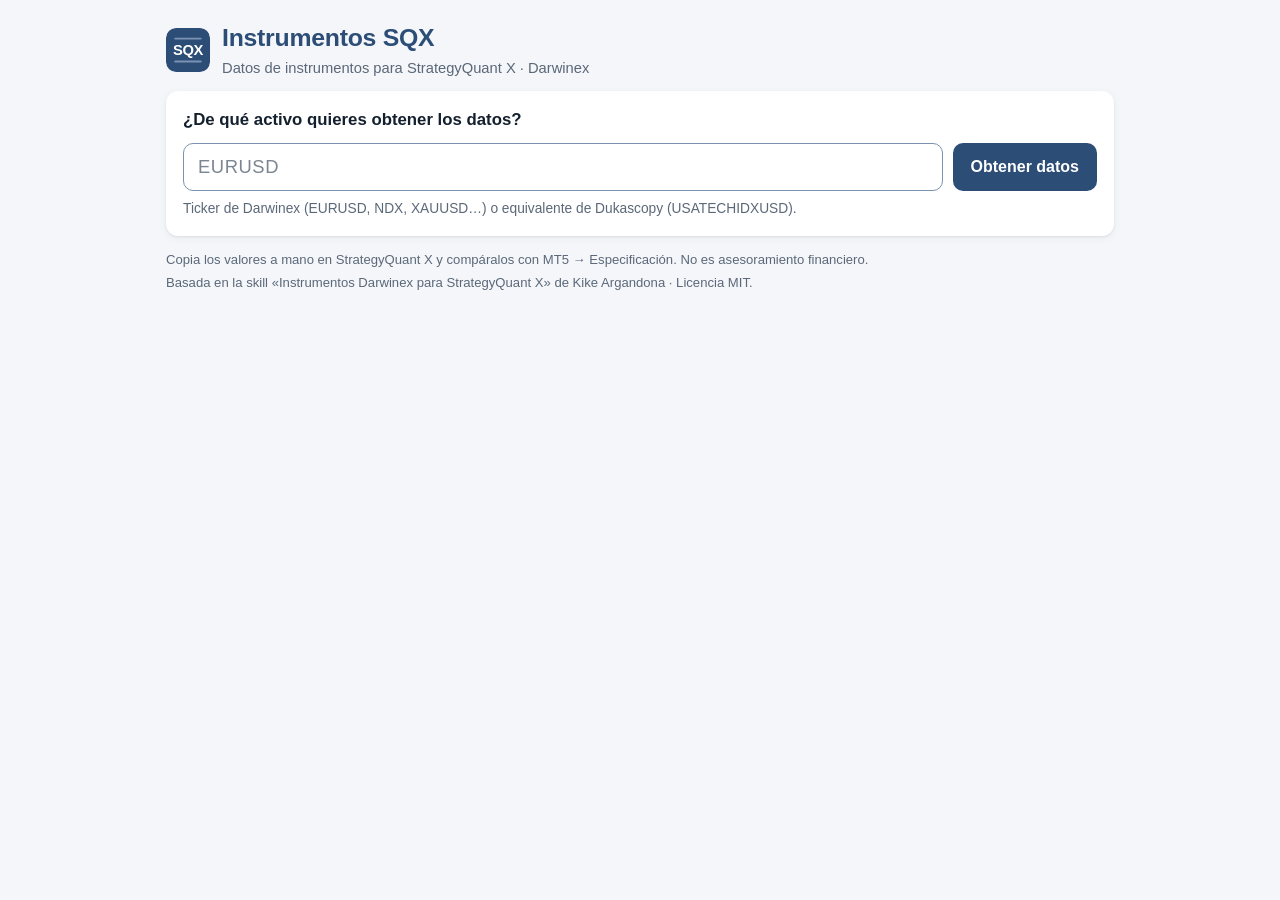
==== app/web/index.html @ 7d5362de "Aplicación independiente «Instrumentos SQX» (PWA + servidor Python) - app/: web instalable para móvi" ====
<!doctype html>
<html lang="es">
<head>
  <meta charset="utf-8">
  <meta name="viewport" content="width=device-width, initial-scale=1, viewport-fit=cover">
  <title>Instrumentos SQX</title>
  <meta name="description" content="Datos de instrumentos de Darwinex para StrategyQuant X, con fuentes, fechas y PDF.">
  <meta name="theme-color" content="#2C4D76">
  <meta name="application-name" content="Instrumentos SQX">
  <meta name="apple-mobile-web-app-title" content="Instrumentos SQX">
  <meta name="apple-mobile-web-app-capable" content="yes">
  <meta name="mobile-web-app-capable" content="yes">
  <meta name="apple-mobile-web-app-status-bar-style" content="default">
  <link rel="manifest" href="manifest.webmanifest">
  <link rel="icon" href="iconos/icono.svg" type="image/svg+xml">
  <link rel="icon" href="iconos/icono-192.png" type="image/png" sizes="192x192">
  <link rel="apple-touch-icon" href="iconos/apple-touch-icon.png">
  <link rel="stylesheet" href="estilos.css">
  <script src="app.js" defer></script>
</head>
<body>
  <header class="cabecera">
    <img class="logo" src="iconos/icono.svg" alt="" width="44" height="44">
    <div>
      <h1>Instrumentos SQX</h1>
      <p class="sub">Datos de instrumentos para StrategyQuant X · Darwinex</p>
    </div>
  </header>

  <main>
    <form id="consulta" class="tarjeta consulta" autocomplete="off" novalidate>
      <label for="simbolo">¿De qué activo quieres obtener los datos?</label>
      <div class="fila-consulta">
        <input id="simbolo" name="simbolo" type="text" placeholder="EURUSD" maxlength="40"
               autocapitalize="characters" autocorrect="off" spellcheck="false" enterkeyhint="search">
        <button id="obtener" type="submit">Obtener datos</button>
      </div>
      <p class="ayuda">Ticker de Darwinex (EURUSD, NDX, XAUUSD…) o equivalente de Dukascopy (USATECHIDXUSD).</p>
    </form>

    <section id="mensaje" aria-live="polite"></section>

    <section id="resultado" hidden>
      <div id="estado" class="tarjeta estado"></div>

      <div class="acciones">
        <button id="descargar" type="button" class="principal">Descargar PDF</button>
      </div>

      <div class="tarjeta">
        <h2>Perfil y cuenta</h2>
        <p id="perfil" class="perfil"></p>
      </div>

      <div class="tarjeta">
        <h2>1. Configuración principal del instrumento</h2>
        <div id="tabla1"></div>
      </div>

      <div class="tarjeta">
        <h2>2. Comisiones, swaps y rollover</h2>
        <div id="tabla2"></div>
      </div>

      <div class="tarjeta">
        <h2>Fuentes consultadas</h2>
        <ul id="consultas" class="consultas"></ul>
      </div>

      <div class="tarjeta" id="bloque-notas">
        <h2>Avisos y notas</h2>
        <ul id="notas" class="notas"></ul>
      </div>

      <div class="tarjeta leyenda">
        <h2>Qué significa cada origen</h2>
        <ul>
          <li><span class="origen o-dato">Dato del bróker</span> leído hoy en los datos de Darwinex.</li>
          <li><span class="origen o-observado">Lectura en vivo</span> spread observado ahora en el feed de precios de Darwinex.</li>
          <li><span class="origen o-calculo">Cálculo</span> fórmula con sus entradas y fuentes (p. ej., conversión a USD con el BCE).</li>
          <li><span class="origen o-regla">Regla de formato</span> convención documentada de la skill.</li>
          <li><span class="origen o-ajuste">Ajuste personal</span> decisión del perfil, no es un dato del bróker.</li>
          <li><span class="origen o-pendiente">Pendiente de verificar</span> falta evidencia: compruébalo en MT5 → Especificación.</li>
        </ul>
      </div>
    </section>
  </main>

  <footer class="pie">
    <p>Copia los valores a mano en StrategyQuant X y compáralos con MT5 → Especificación. No es asesoramiento financiero.</p>
    <p>Basada en la skill «Instrumentos Darwinex para StrategyQuant X» de Kike Argandona · Licencia MIT.</p>
  </footer>
</body>
</html>
---- app/web/estilos.css ----
:root {
  --azul: #2C4D76;
  --azul-claro: #E8EEF6;
  --linea: #7A93B2;
  --fondo: #F4F6FA;
  --tarjeta: #FFFFFF;
  --texto: #14202E;
  --suave: #5B6878;
  --rojo: #9C0006;
  --rosa: #FFE7E7;
  --verde: #1D6B3A;
  --verde-claro: #E3F4E8;
  --ambar: #7A4B00;
  --ambar-claro: #FFF3DB;
  --sombra: 0 1px 2px rgba(20, 32, 46, .08), 0 2px 8px rgba(20, 32, 46, .05);
  color-scheme: light dark;
}
@media (prefers-color-scheme: dark) {
  :root {
    --azul: #8FB3E3;
    --azul-claro: #1E2C3D;
    --linea: #3E5370;
    --fondo: #0F1620;
    --tarjeta: #17212D;
    --texto: #E6ECF3;
    --suave: #9AA8B8;
    --rojo: #FF9A9A;
    --rosa: #3A1D20;
    --verde: #8FD6A6;
    --verde-claro: #16301F;
    --ambar: #F2C46B;
    --ambar-claro: #33290F;
    --sombra: none;
  }
}

* { box-sizing: border-box; }
html { -webkit-text-size-adjust: 100%; }
body {
  margin: 0;
  font-family: -apple-system, BlinkMacSystemFont, "Segoe UI", Roboto, Arial, sans-serif;
  background: var(--fondo);
  color: var(--texto);
  line-height: 1.45;
  padding: env(safe-area-inset-top) env(safe-area-inset-right) env(safe-area-inset-bottom) env(safe-area-inset-left);
}
main, .cabecera, .pie { max-width: 980px; margin: 0 auto; padding-left: 16px; padding-right: 16px; }

.cabecera { display: flex; align-items: center; gap: 12px; padding-top: 20px; padding-bottom: 12px; }
.logo { border-radius: 10px; flex: none; }
h1 { margin: 0; font-size: 1.55rem; color: var(--azul); letter-spacing: -.01em; }
.sub { margin: 2px 0 0; color: var(--suave); font-size: .92rem; }
h2 { margin: 0 0 10px; font-size: 1.02rem; color: var(--azul); }

.tarjeta { background: var(--tarjeta); border-radius: 12px; box-shadow: var(--sombra); padding: 16px; margin: 0 0 14px; border: 1px solid transparent; }
@media (prefers-color-scheme: dark) { .tarjeta { border-color: var(--linea); } }

.consulta label { display: block; font-weight: 600; font-size: 1.05rem; margin-bottom: 10px; }
.fila-consulta { display: flex; gap: 10px; }
input[type=text] {
  flex: 1; min-width: 0; font-size: 1.15rem; padding: 12px 14px; border-radius: 10px;
  border: 1.5px solid var(--linea); background: var(--tarjeta); color: var(--texto);
  text-transform: uppercase; letter-spacing: .03em;
}
input[type=text]::placeholder { text-transform: none; color: var(--suave); opacity: .8; }
input[type=text]:focus { outline: 3px solid color-mix(in srgb, var(--azul) 35%, transparent); border-color: var(--azul); }
button {
  font: inherit; font-weight: 600; border: 0; border-radius: 10px; padding: 12px 18px; cursor: pointer;
  background: var(--azul); color: #fff; white-space: nowrap;
}
@media (prefers-color-scheme: dark) { button { color: #0F1620; } }
button:disabled { opacity: .55; cursor: progress; }
button:focus-visible { outline: 3px solid var(--linea); outline-offset: 2px; }
.ayuda { margin: 8px 0 0; color: var(--suave); font-size: .86rem; }
@media (max-width: 460px) {
  .fila-consulta { flex-direction: column; }
  button { width: 100%; }
}

#mensaje:empty { display: none; }
.aviso { border-radius: 12px; padding: 14px 16px; margin: 0 0 14px; font-size: .97rem; }
.aviso.error { background: var(--rosa); color: var(--rojo); border: 1px solid var(--rojo); }
.aviso.cargando { background: var(--azul-claro); color: var(--azul); }
.aviso .sugerencias { margin-top: 8px; display: flex; flex-wrap: wrap; gap: 8px; }
.aviso .sugerencias button { padding: 6px 12px; font-size: .9rem; }

.estado { display: flex; flex-direction: column; gap: 4px; border-left: 6px solid var(--verde); }
.estado.incompleta { border-left-color: var(--rojo); background: var(--rosa); }
.estado .titulo { font-weight: 700; font-size: 1.1rem; }
.estado.completa .titulo { color: var(--verde); }
.estado.incompleta .titulo { color: var(--rojo); }
.estado .linea { color: var(--suave); font-size: .9rem; }

.acciones { margin: 0 0 14px; }
.acciones .principal { width: 100%; font-size: 1.08rem; padding: 14px; white-space: normal; overflow-wrap: anywhere; }
.perfil { margin: 0; font-size: .95rem; }

/* Valores: lista de casillas con su origen; cada una se despliega con la fuente */
.casillas { list-style: none; margin: 0; padding: 0; }
.casillas li { border-top: 1px solid color-mix(in srgb, var(--linea) 35%, transparent); }
.casillas li:first-child { border-top: 0; }
.casillas details > summary {
  display: grid; grid-template-columns: minmax(0, 1fr) auto; grid-template-areas: "nombre valor" "origen origen";
  gap: 2px 12px; padding: 10px 2px; cursor: pointer; list-style: none;
}
.casillas details > summary::-webkit-details-marker { display: none; }
.casillas .nombre { grid-area: nombre; font-size: .93rem; }
.casillas .valor { grid-area: valor; font-family: ui-monospace, SFMono-Regular, Menlo, Consolas, monospace; font-weight: 700; font-size: 1.02rem; text-align: right; }
.casillas .valor.pend { color: var(--rojo); font-family: inherit; font-size: .82rem; }
.casillas .meta { grid-area: origen; }
.casillas .explicacion { margin: 0 2px 12px; padding: 10px 12px; border-radius: 8px; background: var(--azul-claro); font-size: .86rem; overflow-wrap: anywhere; }
@media (min-width: 720px) {
  .casillas details > summary { grid-template-columns: 220px minmax(0, 1fr) auto; grid-template-areas: "nombre origen valor"; align-items: center; }
}

.origen { display: inline-block; font-size: .74rem; font-weight: 600; padding: 2px 8px; border-radius: 999px; white-space: nowrap; }
.o-dato { background: var(--azul-claro); color: var(--azul); }
.o-observado { background: var(--verde-claro); color: var(--verde); }
.o-calculo { background: var(--ambar-claro); color: var(--ambar); }
.o-regla { background: color-mix(in srgb, var(--suave) 18%, transparent); color: var(--suave); }
.o-ajuste { background: color-mix(in srgb, var(--azul) 14%, transparent); color: var(--texto); border: 1px dashed var(--linea); }
.o-pendiente { background: var(--rosa); color: var(--rojo); }

.consultas, .notas, .leyenda ul { margin: 0; padding-left: 18px; font-size: .9rem; }
.consultas li, .notas li, .leyenda li { margin: 4px 0; overflow-wrap: anywhere; }
.consultas .fallo { color: var(--rojo); }
.notas .aviso-linea { color: var(--rojo); }
.leyenda ul { list-style: none; padding-left: 0; }

.pie { color: var(--suave); font-size: .82rem; padding-bottom: 28px; }
.pie p { margin: 4px 0; }
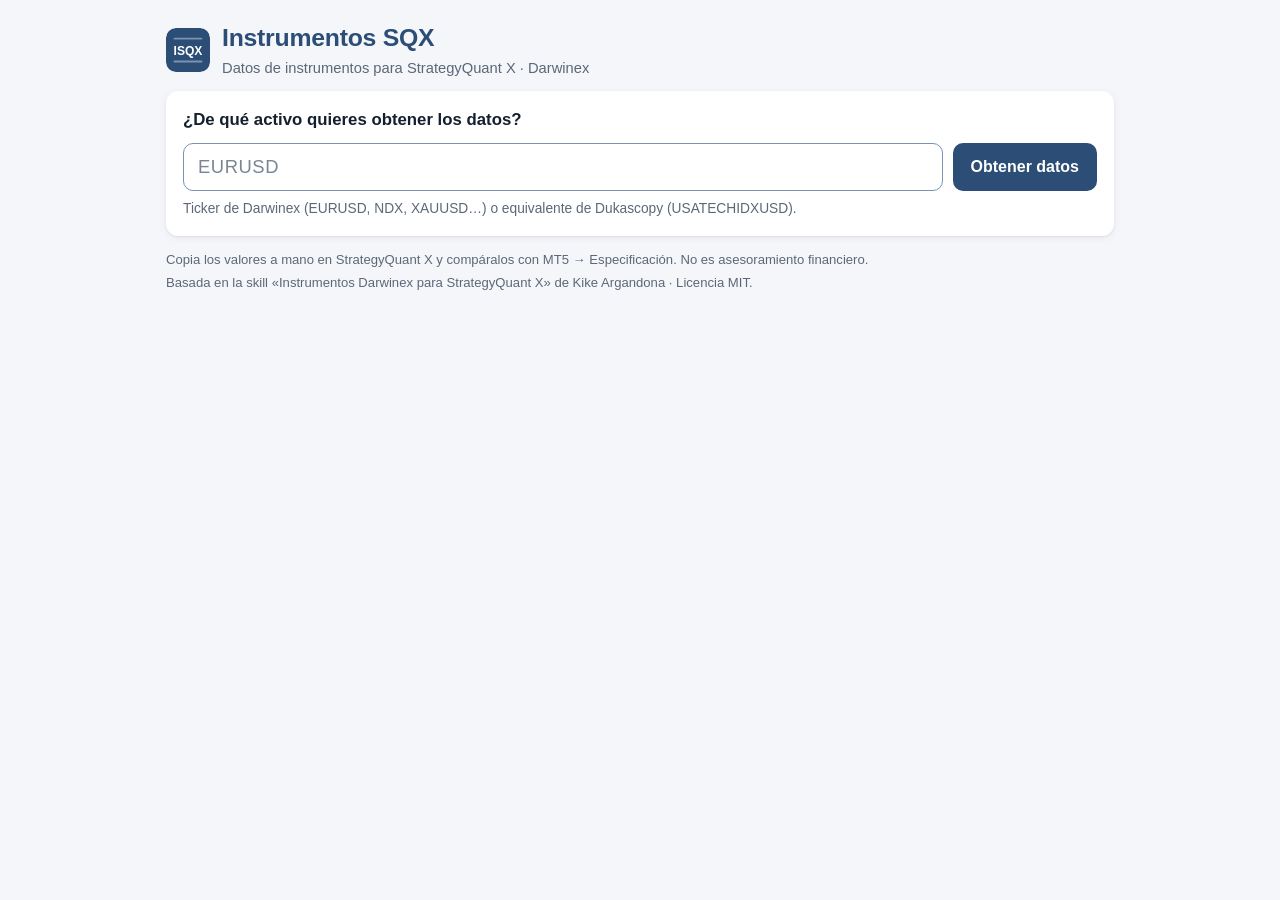
==== commit 2ebda749: "PDF de la app pensado para rellenar SQX e icono «ISQX» - Página 1 con los nombres de las casillas de" ====
--- a/app/web/index.html
+++ b/app/web/index.html
@@ -63,6 +63,11 @@
       </div>
 
       <div class="tarjeta">
+        <h2>Comprobaciones pendientes en SQX</h2>
+        <ul id="pruebas" class="notas"></ul>
+      </div>
+
+      <div class="tarjeta">
         <h2>Fuentes consultadas</h2>
         <ul id="consultas" class="consultas"></ul>
       </div>
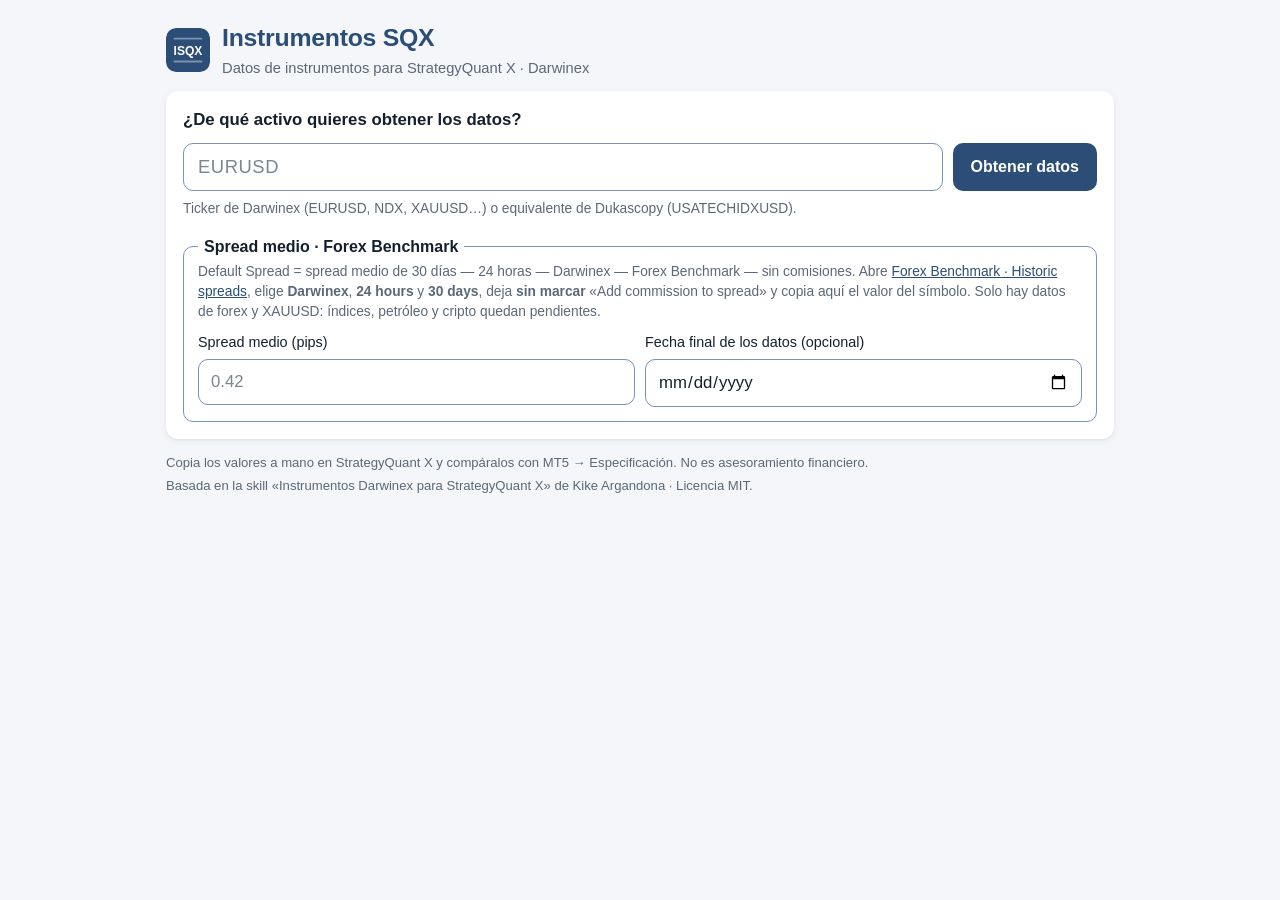
==== commit e62d0b6d: "Spread medio de Forex Benchmark como Default Spread (criterio de la academia) - Default Spread = spr" ====
--- a/app/web/index.html
+++ b/app/web/index.html
@@ -36,6 +36,23 @@
         <button id="obtener" type="submit">Obtener datos</button>
       </div>
       <p class="ayuda">Ticker de Darwinex (EURUSD, NDX, XAUUSD…) o equivalente de Dukascopy (USATECHIDXUSD).</p>
+
+      <fieldset class="spread-medio">
+        <legend>Spread medio · Forex Benchmark</legend>
+        <p class="ayuda">Default Spread = spread medio de 30 días — 24 horas — Darwinex — Forex Benchmark — sin comisiones.
+          Abre <a href="https://forexbenchmark.com/brokers/historic_spreads/" target="_blank" rel="noopener noreferrer">Forex Benchmark · Historic spreads</a>,
+          elige <b>Darwinex</b>, <b>24 hours</b> y <b>30 days</b>, deja <b>sin marcar</b> «Add commission to spread» y copia aquí el valor del símbolo.
+          Solo hay datos de forex y XAUUSD: índices, petróleo y cripto quedan pendientes.</p>
+        <div class="fila-spread">
+          <label for="spread_medio">Spread medio (pips)
+            <input id="spread_medio" name="spread_medio" type="text" inputmode="decimal" placeholder="0.42"
+                   maxlength="14" autocorrect="off" spellcheck="false">
+          </label>
+          <label for="datos_hasta">Fecha final de los datos (opcional)
+            <input id="datos_hasta" name="datos_hasta" type="date">
+          </label>
+        </div>
+      </fieldset>
     </form>
 
     <section id="mensaje" aria-live="polite"></section>
@@ -81,7 +98,8 @@
         <h2>Qué significa cada origen</h2>
         <ul>
           <li><span class="origen o-dato">Dato del bróker</span> leído hoy en los datos de Darwinex.</li>
-          <li><span class="origen o-observado">Lectura en vivo</span> spread observado ahora en el feed de precios de Darwinex.</li>
+          <li><span class="origen o-promedio">Spread medio · Forex Benchmark</span> valor que has copiado de Forex Benchmark (Darwinex, 30 días, 24 horas, sin comisiones). Es el que va en Default Spread.</li>
+          <li><span class="origen o-observado">Lectura instantánea (informativa)</span> spread observado ahora en el feed de precios de Darwinex. No va en StrategyQuant.</li>
           <li><span class="origen o-calculo">Cálculo</span> fórmula con sus entradas y fuentes (p. ej., conversión a USD con el BCE).</li>
           <li><span class="origen o-regla">Regla de formato</span> convención documentada de la skill.</li>
           <li><span class="origen o-ajuste">Ajuste personal</span> decisión del perfil, no es un dato del bróker.</li>
--- a/app/web/estilos.css
+++ b/app/web/estilos.css
@@ -72,6 +72,18 @@
 button:disabled { opacity: .55; cursor: progress; }
 button:focus-visible { outline: 3px solid var(--linea); outline-offset: 2px; }
 .ayuda { margin: 8px 0 0; color: var(--suave); font-size: .86rem; }
+.ayuda a { color: var(--azul); }
+.spread-medio { border: 1px solid var(--linea); border-radius: 10px; padding: 4px 14px 14px; margin: 16px 0 0; min-width: 0; }
+.spread-medio legend { font-weight: 600; padding: 0 6px; }
+.spread-medio .ayuda { margin: 0 0 10px; }
+.fila-spread { display: flex; gap: 10px; flex-wrap: wrap; }
+.consulta .fila-spread label { flex: 1 1 180px; font-size: .9rem; font-weight: 500; margin: 0; }
+.fila-spread input {
+  display: block; width: 100%; margin-top: 6px; font: inherit; font-size: 1.05rem; padding: 10px 12px;
+  border-radius: 10px; border: 1.5px solid var(--linea); background: var(--tarjeta); color: var(--texto);
+  text-transform: none; letter-spacing: normal;
+}
+.fila-spread input:focus { outline: 3px solid color-mix(in srgb, var(--azul) 35%, transparent); border-color: var(--azul); }
 @media (max-width: 460px) {
   .fila-consulta { flex-direction: column; }
   button { width: 100%; }
@@ -116,6 +128,7 @@
 .origen { display: inline-block; font-size: .74rem; font-weight: 600; padding: 2px 8px; border-radius: 999px; white-space: nowrap; }
 .o-dato { background: var(--azul-claro); color: var(--azul); }
 .o-observado { background: var(--verde-claro); color: var(--verde); }
+.o-promedio { background: var(--azul-claro); color: var(--azul); border: 1px solid var(--linea); }
 .o-calculo { background: var(--ambar-claro); color: var(--ambar); }
 .o-regla { background: color-mix(in srgb, var(--suave) 18%, transparent); color: var(--suave); }
 .o-ajuste { background: color-mix(in srgb, var(--azul) 14%, transparent); color: var(--texto); border: 1px dashed var(--linea); }
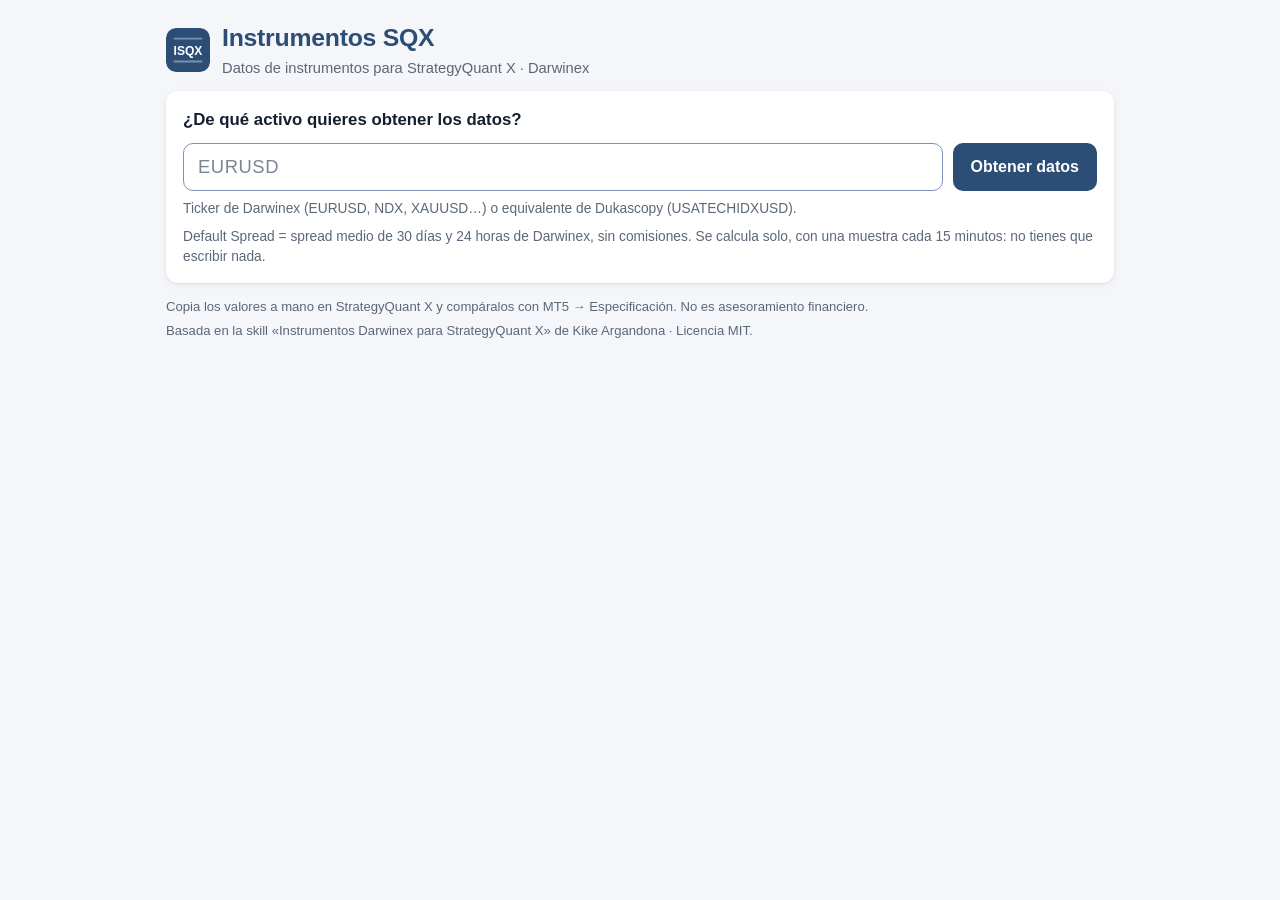
==== commit a3440f55: "Spread medio automático de Darwinex: sin entrada manual (2.4.0) Default Spread pasa a ser la media d" ====
--- a/app/web/index.html
+++ b/app/web/index.html
@@ -37,22 +37,7 @@
       </div>
       <p class="ayuda">Ticker de Darwinex (EURUSD, NDX, XAUUSD…) o equivalente de Dukascopy (USATECHIDXUSD).</p>
 
-      <fieldset class="spread-medio">
-        <legend>Spread medio · Forex Benchmark</legend>
-        <p class="ayuda">Default Spread = spread medio de 30 días — 24 horas — Darwinex — Forex Benchmark — sin comisiones.
-          Abre <a href="https://forexbenchmark.com/brokers/historic_spreads/" target="_blank" rel="noopener noreferrer">Forex Benchmark · Historic spreads</a>,
-          elige <b>Darwinex</b>, <b>24 hours</b> y <b>30 days</b>, deja <b>sin marcar</b> «Add commission to spread» y copia aquí el valor del símbolo.
-          Solo hay datos de forex y XAUUSD: índices, petróleo y cripto quedan pendientes.</p>
-        <div class="fila-spread">
-          <label for="spread_medio">Spread medio (pips)
-            <input id="spread_medio" name="spread_medio" type="text" inputmode="decimal" placeholder="0.42"
-                   maxlength="14" autocorrect="off" spellcheck="false">
-          </label>
-          <label for="datos_hasta">Fecha final de los datos (opcional)
-            <input id="datos_hasta" name="datos_hasta" type="date">
-          </label>
-        </div>
-      </fieldset>
+      <p class="ayuda">Default Spread = spread medio de 30 días y 24 horas de Darwinex, sin comisiones. Se calcula solo, con una muestra cada 15 minutos: no tienes que escribir nada.</p>
     </form>
 
     <section id="mensaje" aria-live="polite"></section>
@@ -98,7 +83,7 @@
         <h2>Qué significa cada origen</h2>
         <ul>
           <li><span class="origen o-dato">Dato del bróker</span> leído hoy en los datos de Darwinex.</li>
-          <li><span class="origen o-promedio">Spread medio · Forex Benchmark</span> valor que has copiado de Forex Benchmark (Darwinex, 30 días, 24 horas, sin comisiones). Es el que va en Default Spread.</li>
+          <li><span class="origen o-promedio">Spread medio · 30 días</span> media del spread de Darwinex durante 30 días, las 24 horas, sin comisiones, que ISQX mide sola cada 15 minutos. Es el que va en Default Spread.</li>
           <li><span class="origen o-observado">Lectura instantánea (informativa)</span> spread observado ahora en el feed de precios de Darwinex. No va en StrategyQuant.</li>
           <li><span class="origen o-calculo">Cálculo</span> fórmula con sus entradas y fuentes (p. ej., conversión a USD con el BCE).</li>
           <li><span class="origen o-regla">Regla de formato</span> convención documentada de la skill.</li>
--- a/app/web/estilos.css
+++ b/app/web/estilos.css
@@ -73,17 +73,6 @@
 button:focus-visible { outline: 3px solid var(--linea); outline-offset: 2px; }
 .ayuda { margin: 8px 0 0; color: var(--suave); font-size: .86rem; }
 .ayuda a { color: var(--azul); }
-.spread-medio { border: 1px solid var(--linea); border-radius: 10px; padding: 4px 14px 14px; margin: 16px 0 0; min-width: 0; }
-.spread-medio legend { font-weight: 600; padding: 0 6px; }
-.spread-medio .ayuda { margin: 0 0 10px; }
-.fila-spread { display: flex; gap: 10px; flex-wrap: wrap; }
-.consulta .fila-spread label { flex: 1 1 180px; font-size: .9rem; font-weight: 500; margin: 0; }
-.fila-spread input {
-  display: block; width: 100%; margin-top: 6px; font: inherit; font-size: 1.05rem; padding: 10px 12px;
-  border-radius: 10px; border: 1.5px solid var(--linea); background: var(--tarjeta); color: var(--texto);
-  text-transform: none; letter-spacing: normal;
-}
-.fila-spread input:focus { outline: 3px solid color-mix(in srgb, var(--azul) 35%, transparent); border-color: var(--azul); }
 @media (max-width: 460px) {
   .fila-consulta { flex-direction: column; }
   button { width: 100%; }
